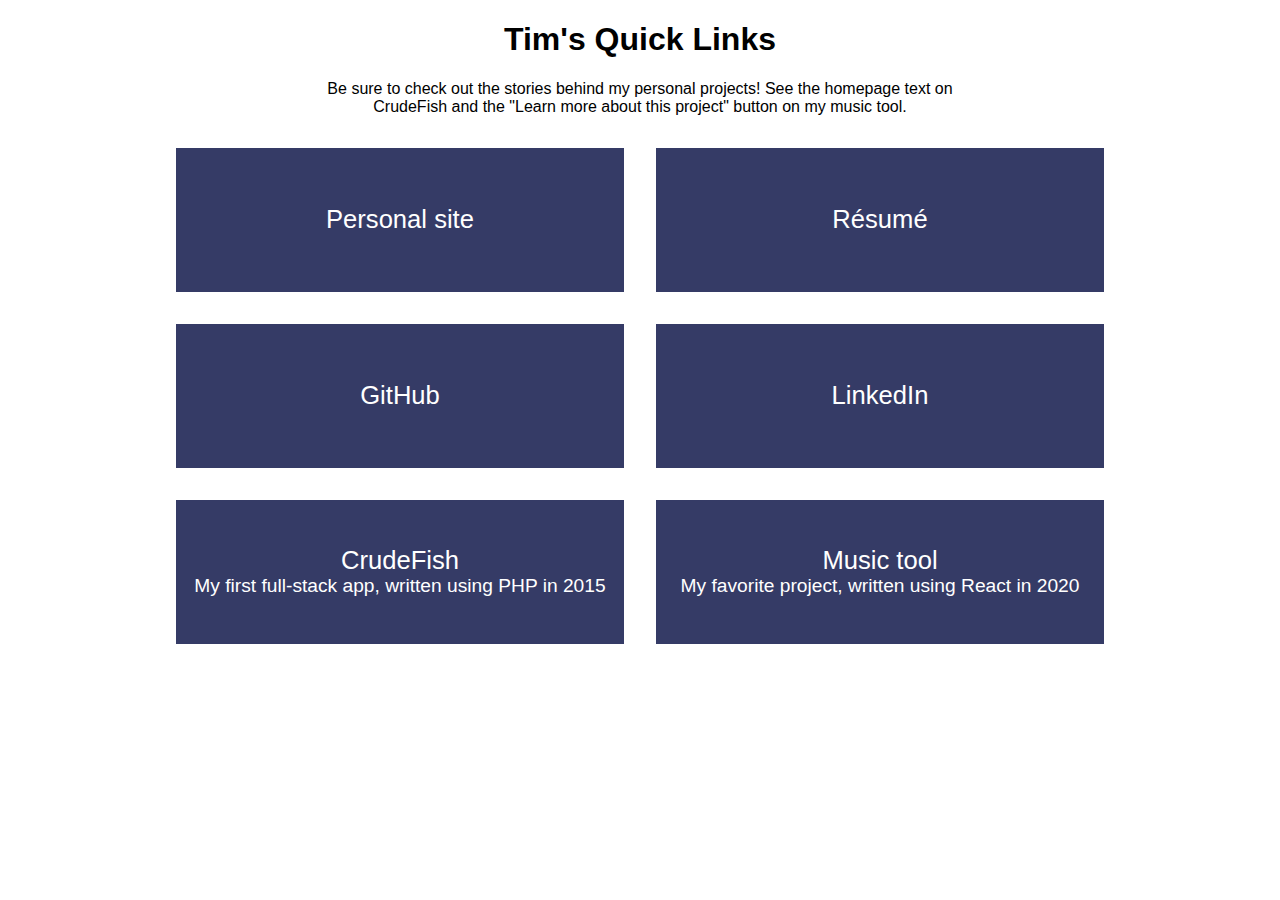
==== quick-links/index.html @ 8eefdb4e "Add quick links" ====
<!DOCTYPE html>
<html>
    <head>
        <title>Tim's Quick Links</title>
        <meta name="viewport" content="width=device-width, initial-scale=1">
        <link rel="stylesheet" href="style.css" />
    </head>
    <body>
        <h1>Tim's Quick Links</h1>
        <p>
            Be sure to check out the stories behind my personal projects!
            See the homepage text on CrudeFish and the "Learn more about this project"
            button on my music tool.
        </p>
        <ul>
            <a
                target="_blank"
                rel="noreferrer"
                href="/"
            >
                <li>Personal site</li>
            </a>
            <a
                target="_blank"
                rel="noreferrer"
                href="/Tim%20McCabe.pdf"
            >
                <li>R&eacute;sum&eacute;</li>
            </a>
            <a
                target="_blank"
                rel="noreferrer"
                href="https://github.com/timmcca-be"
            >
                <li>GitHub</li>
            </a>
            <a
                target="_blank"
                rel="noreferrer"
                href="https://www.linkedin.com/in/timmcca-be/"
            >
                <li>LinkedIn</li>
            </a>
            <a
                target="_blank"
                rel="noreferrer"
                href="https://crudefish.timmcca.be/"
            >
                <li>
                    CrudeFish
                    <small>My first full-stack app, written using PHP in 2015</small>
                </li>
            </a>
            <a
                target="_blank"
                rel="noreferrer"
                href="https://music-tool.timmcca.be/"
            >
                <li>
                    Music tool
                    <small>My favorite project, written using React in 2020</small>
                </li>
            </a>
        </ul>
    </body>
</html>
---- quick-links/style.css ----
* {
    font-family: -apple-system, BlinkMacSystemFont, 'Segoe UI', Roboto, Oxygen, Ubuntu, Cantarell, 'Open Sans', 'Helvetica Neue', sans-serif;
}

body {
    width: 100%;
    max-width: 60rem;
    margin: 0 auto;
}

h1, p {
    text-align: center;
}

p {
    max-width: 40rem;
    margin: 0 auto;
}

ul {
    padding: 0;
    list-style-type: none;
}

a {
    position: relative;
    height: 100%;
    text-decoration: none;
}

li {
    text-align: center;
    margin: 1rem;
    width: calc(100% - 2rem);
    min-height: 9rem;
    height: calc(100% - 2rem);
    color: white;
    background-color: #353b66;
    transition: background-color 0.2s ease;
    font-size: 1.6rem;
    display: flex;
    flex-direction: column;
    justify-content: center;
}

small {
    font-size: 1.2rem;
}

li:hover {
    background-color: #8388af;
}

@media only screen and (min-width: 700px) {
    ul {
        display: grid;
        grid-template-columns: 1fr 1fr;
    }
}
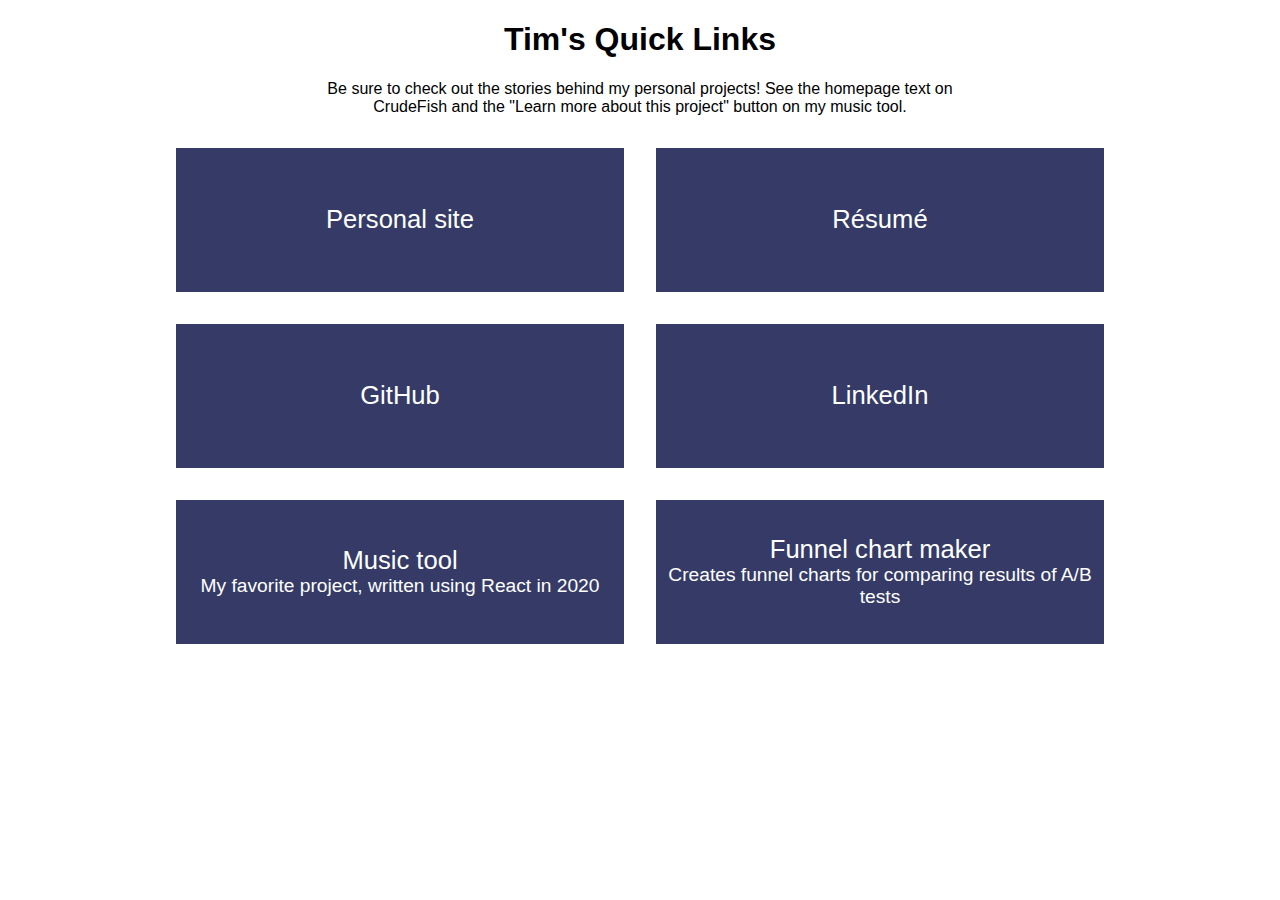
==== commit 3f61fbcd: "update stuff" ====
--- a/quick-links/index.html
+++ b/quick-links/index.html
@@ -44,16 +44,6 @@
             <a
                 target="_blank"
                 rel="noreferrer"
-                href="https://crudefish.timmcca.be/"
-            >
-                <li>
-                    CrudeFish
-                    <small>My first full-stack app, written using PHP in 2015</small>
-                </li>
-            </a>
-            <a
-                target="_blank"
-                rel="noreferrer"
                 href="https://music-tool.timmcca.be/"
             >
                 <li>
@@ -61,6 +51,16 @@
                     <small>My favorite project, written using React in 2020</small>
                 </li>
             </a>
+            <a
+                target="_blank"
+                rel="noreferrer"
+                href="https://funnel-chart.timmcca.be/"
+            >
+                <li>
+                    Funnel chart maker
+                    <small>Creates funnel charts for comparing results of A/B tests</small>
+                </li>
+            </a>
         </ul>
     </body>
 </html>